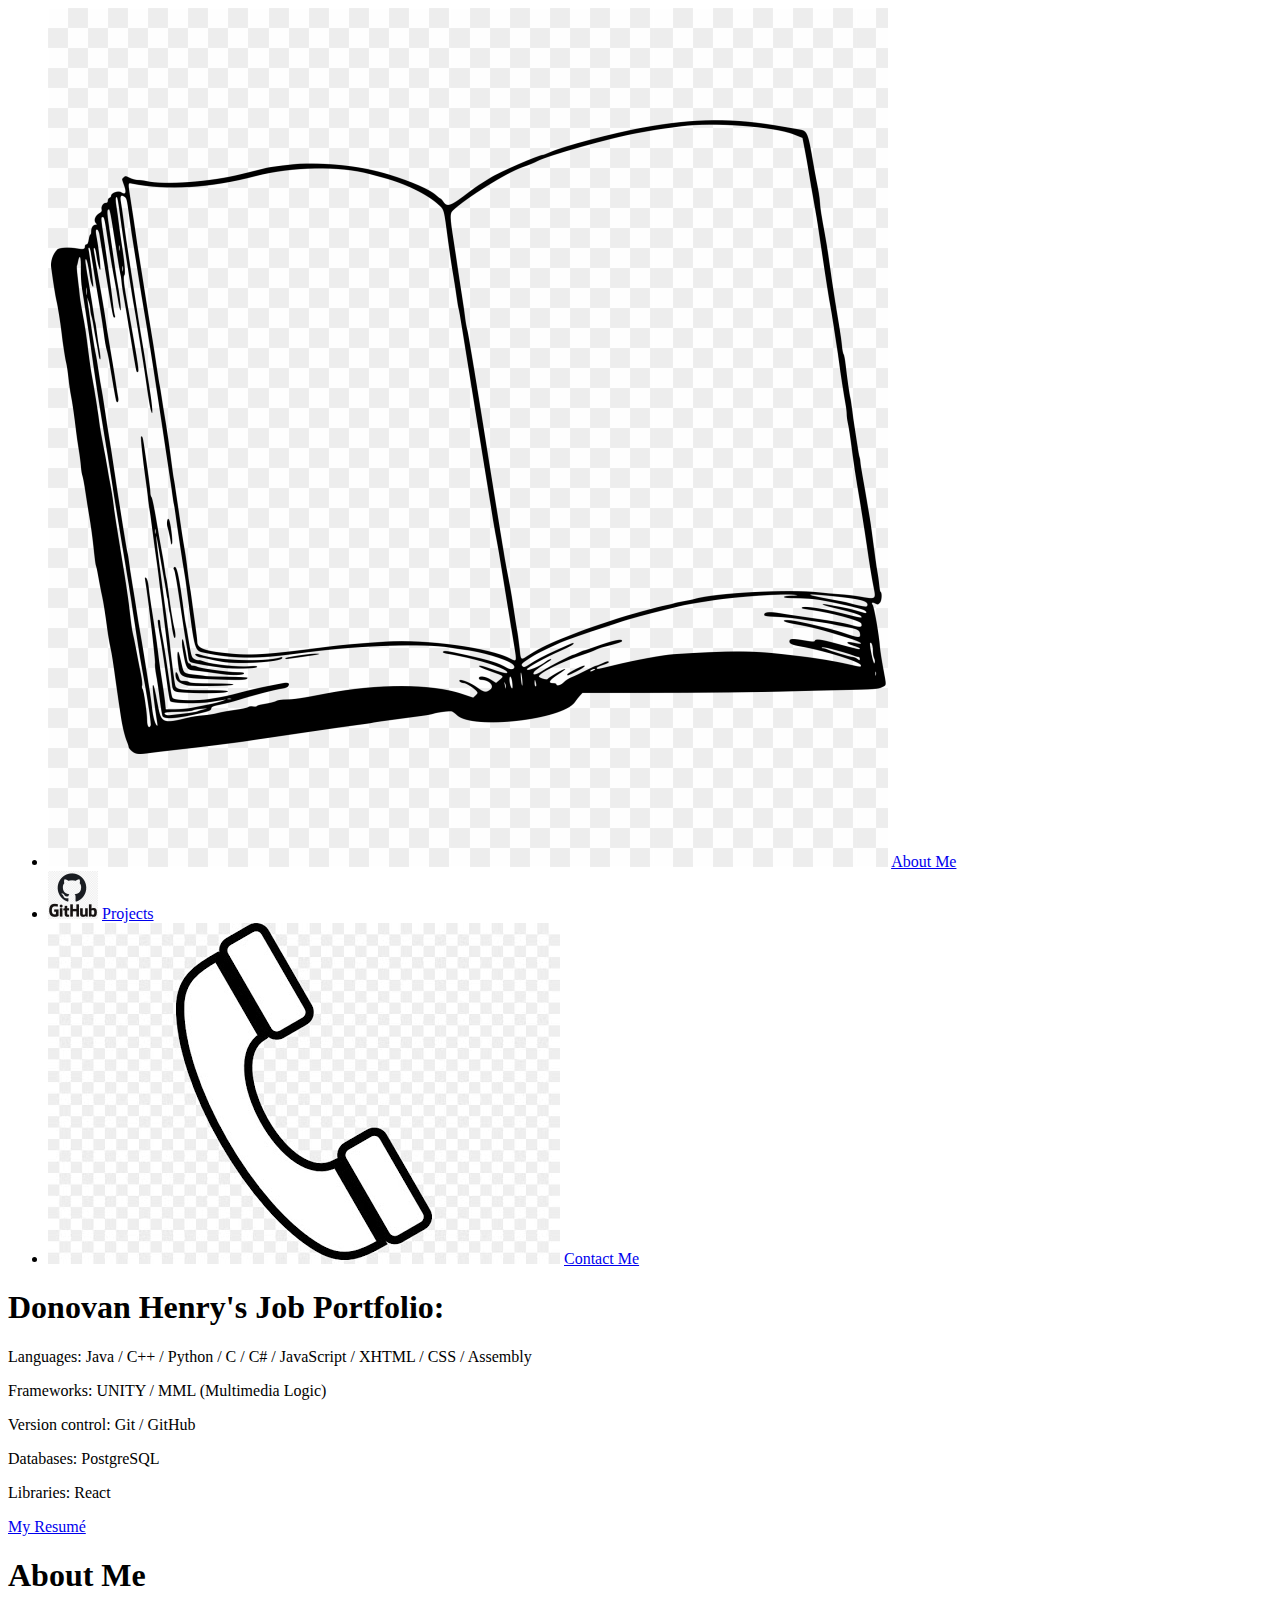
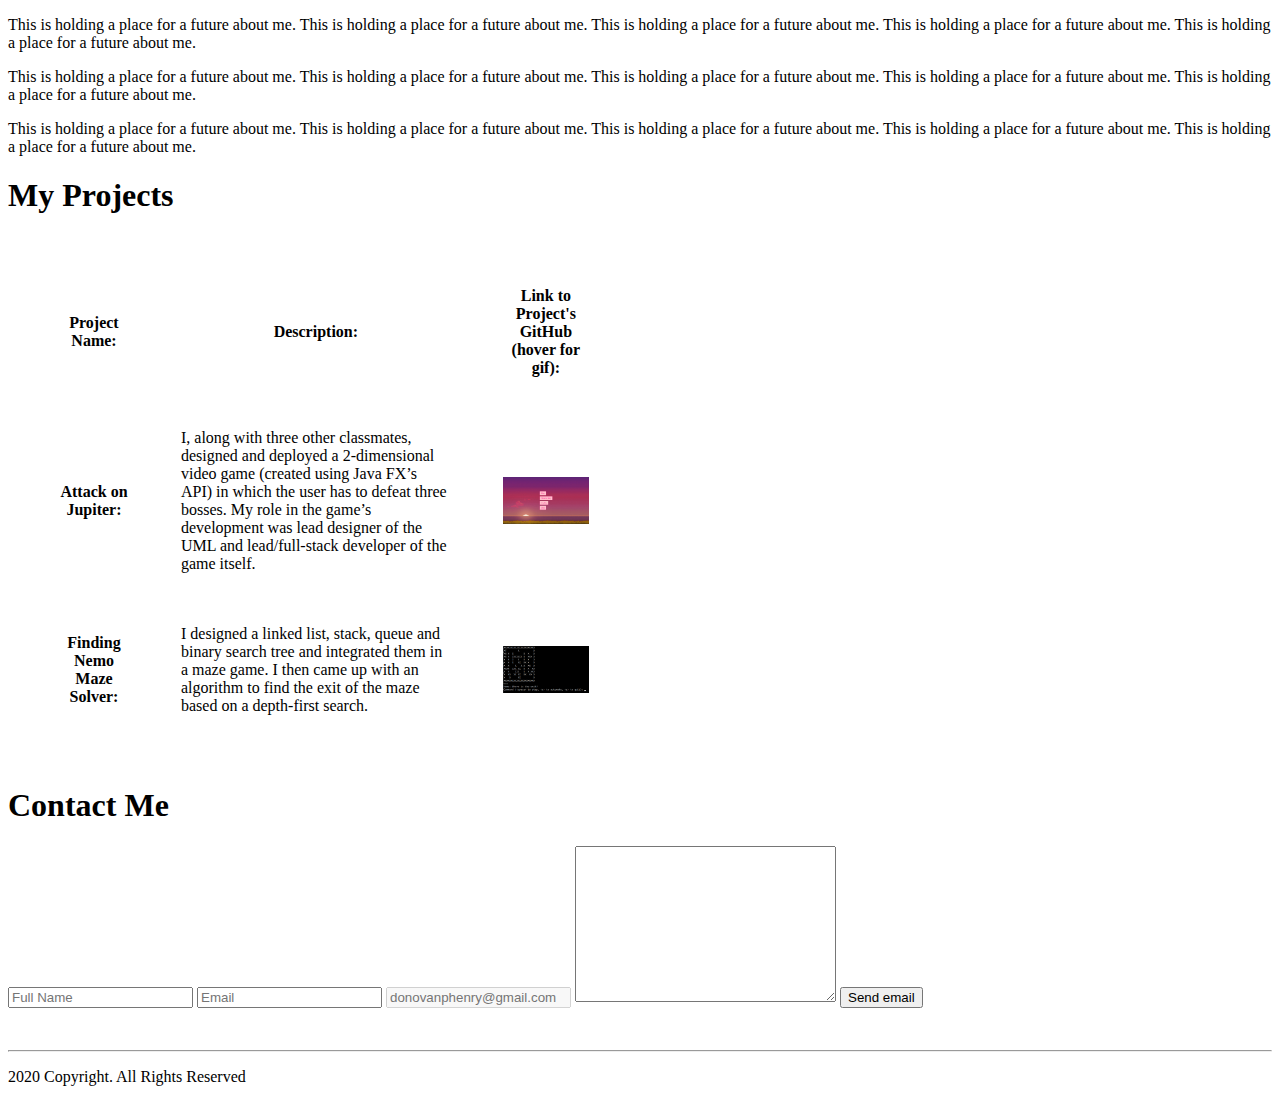
==== index.html @ bcece149 "Initial commit" ====
<!doctype = html>

<html lang = "en">
	<head>
		<meta charset = "UTF-8">
		<meta name = "viewport" content = "width-device-width, initial scale 1.0">
		<meta http-equiv = "X-UA-Compatible" content = "ie-edge">
		<link rel = "stylesheet" href = "css/style.css">
		<title> Donovan's Job Portfolio </title>
	</head>
	
	<!-- 
		MIKE : a "tag" is anything in between <>. So far instance <binky> would be called the "binky tag".
		Any text that is sandwiched between tags is the text that will appear on screen. So if we had 
		<li> <p> THIS WILL APPEAR ON SCREEN </p> </li>, then "THIS TEXT WILL APPEAR ON SCREEN" is what you would see. 
		Also, <a href = ""> y </a> is the link tag, and inbetween
		the quotations is where you put the address. The thing inbetween the a tag is the text that a user will click
		to go to that link. So if I did <a href = "www.google.com"> BINKY GANG </a> and loaded the site you would see 
		"BINKY GANG" on the screen and if you clicked the "BINKY GANG" text then it would take you to google.com
	-->
	<body>
		<div class  = "container navbar">
			<header>
				
				<!-- 
					MIKE : This is the navigation bar that appears at the top of the screen. It contains buttons that link to other areas on the page.
				-->
				<nav>
					<ul>
						<li> <img src = "Images/bookTrans.png"> <a href = "#aboutMe"> About Me  </a> </li>
						<li> <img src = "Images/pracky.png"> <a href = "#projects"> Projects </a> </li>
						<li> <img src = "Images/phone.jpg"> <a href = "#contactMe"> Contact Me </a> </li>
					</ul>
				</nav>
			</header>
		</div>
		
		<div class = "container main-info-section">
			<div class = "text"> 
				<h1>
					<!-- MIKE : Replace "Donovan Henry" with "Michael Pearce" -->
					<span class = "name"> Donovan Henry's Job Portfolio: </span>
					<br />
				</h1>
					
				<!-- MIKE : This section is where you put the psychology tools you're comfortable with. If there aren't
				any tools/software that's common use in psychology then you can erase this whole area. For instance, maybe
				put the fields of psychology that you're good at / have practice in -->
				<p> <span class = "textIdentifier"> Languages: </span> Java / C++ / Python / C / C# / JavaScript / XHTML / CSS / Assembly </p>
				<p> <span class = "textIdentifier"> Frameworks: </span> UNITY / MML (Multimedia Logic) </p>
				<p> <span class = "textIdentifier"> Version control: </span> Git / GitHub </p> 
				<p> <span class = "textIdentifier"> Databases: </span> PostgreSQL </p> 
				<p> <span class = "textIdentifier"> Libraries: </span> React </p> 

				<!-- This is the button that links to the second html page with the resumé -->
				<a href = "resume.html"> My Resumé </a>
				
			</div>
		</div>
		
		<!-- 
			MIKE : This is where you would put why you're passionate about psychology or why you are a good psychologist etc 
			Everything between <p> and </p> is the text that appears on screen. Every new <p> </p> represents a new paragraph and will 
			create a new line. If you want everything in one paragraph then you should only use one <p> </p>
		-->
		<div class = "container about" id = "about">
			<a name = "aboutMe"> <h1> About Me </h1> </a>
			<div class = "about-me-info">
				<p> This is holding a place for a future about me. This is holding a place for a future about me. This is holding a place for a future about me. This is holding a place for a future about me. This is holding a place for a future about me. </p>
				<p> This is holding a place for a future about me. This is holding a place for a future about me. This is holding a place for a future about me. This is holding a place for a future about me. This is holding a place for a future about me. </p>
				<p> This is holding a place for a future about me. This is holding a place for a future about me. This is holding a place for a future about me. This is holding a place for a future about me. This is holding a place for a future about me. </p>
			</div>
		</div>
		
		<div class = "container work" id = "work"> 
			<a name = "projects" > <h1> My Projects </h1> </a>
			<div class = "work-category">

				<!--
					This is the table that will contain all of the projects that I've worked on. It also provides a description of the project,
					and an image that turns into a gif of a playthrough if you hover over it. The image also functions as a link that takes you
					to the project's github. <tr> represents a row and each <td> represents a column in that row. 
				-->
				<table width = "50%" cellspacing = "50">

					<!-- This row creates the general template for projects. Namely it represents what each column will be -->
					<tr>
						<th class = "generalTemplate" id = "genName"> Project Name: </th>
						<th class = "generalTemplate"> Description: </th>
						<th class = "generalTemplate"> Link to Project's GitHub (hover for gif): </th>
					</tr>
					
					<!-- From this point down in the table, each row will represent a project -->
					<tr id = "specEx">
						<th id = "projectName"> 
							Attack on Jupiter: 
						</th> 
						
						<td id = "projectDesc">
							I, along with three other classmates, designed and deployed a 2-dimensional video game (created using Java FX’s API) in which the user has to defeat three bosses. My role in the game’s development was lead designer of the UML and lead/full-stack developer of the game itself.
						</td>

						<td> 
							<span id = "aoj2gif"> 
								<a href = "https://github.com/Donovanphenry/Attack-on-Jupiter"> <img width = 100% height = 100% src = "Images/AoJMenu.png"> 
								</a> 
							</span> 
						</td>
						
					</tr>

					<tr id = "specEx">
						<th id = "projectName"> Finding Nemo Maze Solver: </th> 
						
						<td id = "projectDesc"> I designed a linked list, stack, queue and binary search tree and integrated them in a maze game. I then came up with an algorithm to find the exit of the maze based on a depth-first search. </td>
						
						<td>
							<span id = "fn2gif"> 
								<a href = "https://github.com/Donovanphenry/FInding-Nemo"> <img width = 100% height = 100% src = "Images/Finding Nemo Changed Dims.png"> 
								</a> 
							</span>
						</td>
					</tr>
				</table>
			</div>
			
		</div>
		
		<!-- MIKE: This part is not yet operational. It's not too hard to program, I'll let you know when I get to it. -->
		<div class = "container contact" id = "contact">
			<a name = "contactMe"> <h1> Contact Me </h1> </a>
			<form> 
				<input type = "text" name = "name" placeHolder = "Full Name">
				<input type = "email" placeHolder =  "Email">
				<input  type = "email" placeHolder = "donovanphenry@gmail.com" disabled>
				<textarea name = "message" cols = "30" rows = "10" placeHolder = "Your message here"> </textarea>
				<input type = "submit" value = "Send email">
			</form>	
		</div>
		
		<br />
		
		<footer> 
			<hr />

			<!-- This lets everyone know that YOU reserve all rights to the page -->
			<p> 2020 Copyright. All Rights Reserved </p>
		</footer>
	</body>
	
</html>
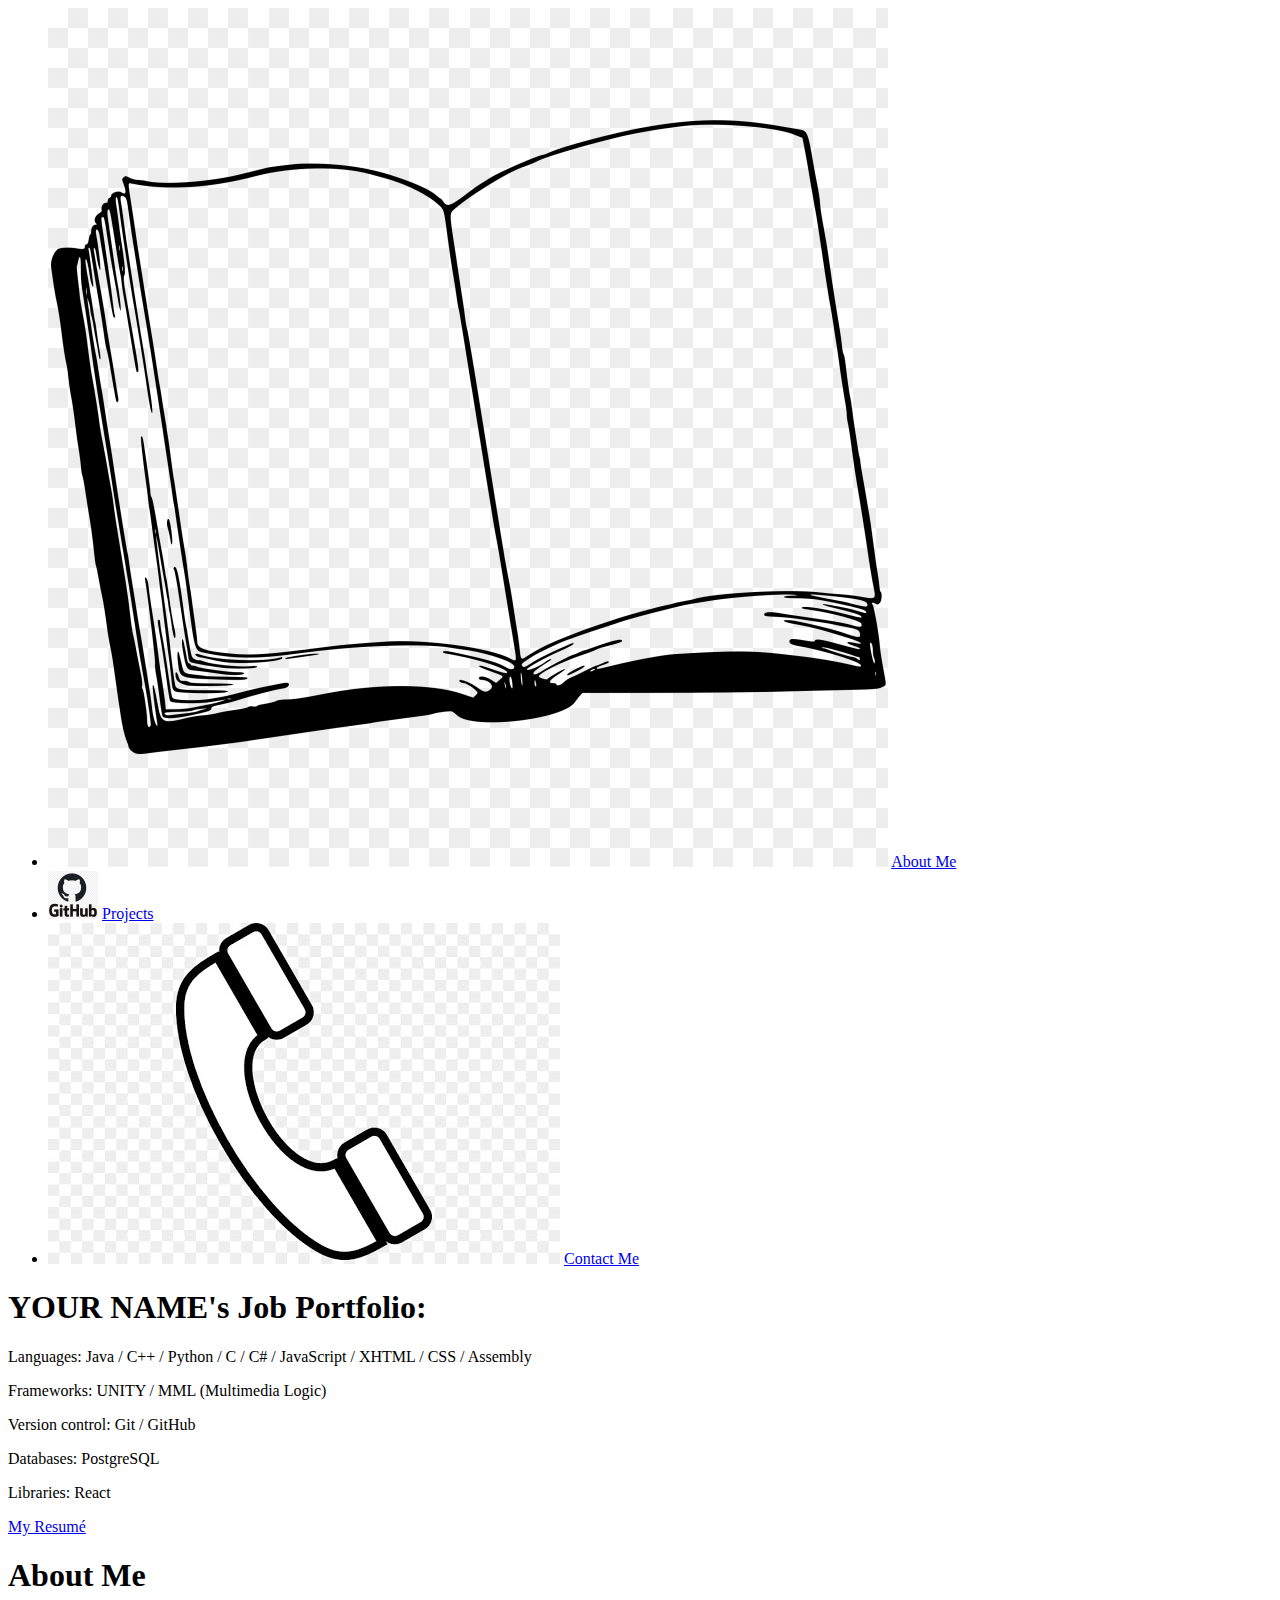
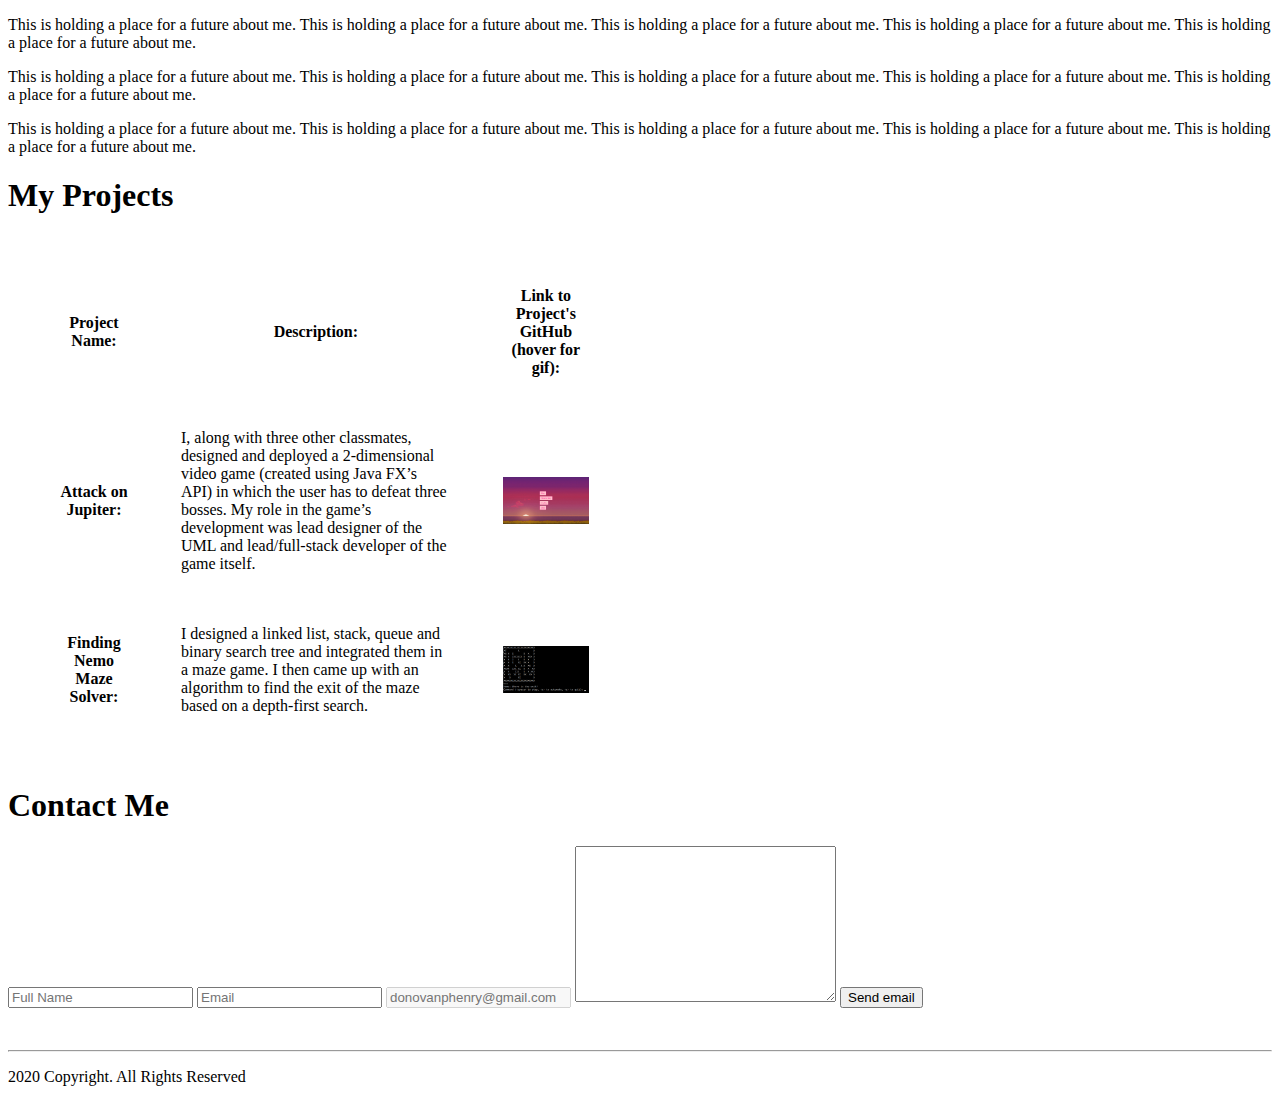
==== commit 2ce035a8: "post-abstraction" ====
--- a/index.html
+++ b/index.html
@@ -38,8 +38,8 @@
 		<div class = "container main-info-section">
 			<div class = "text"> 
 				<h1>
-					<!-- MIKE : Replace "Donovan Henry" with "Michael Pearce" -->
-					<span class = "name"> Donovan Henry's Job Portfolio: </span>
+					<!-- MIKE : Replace "Donovan Henry" with "Mi`chael Pearce" -->
+					<span class = "name"> YOUR NAME's Job Portfolio: </span>
 					<br />
 				</h1>
 					
